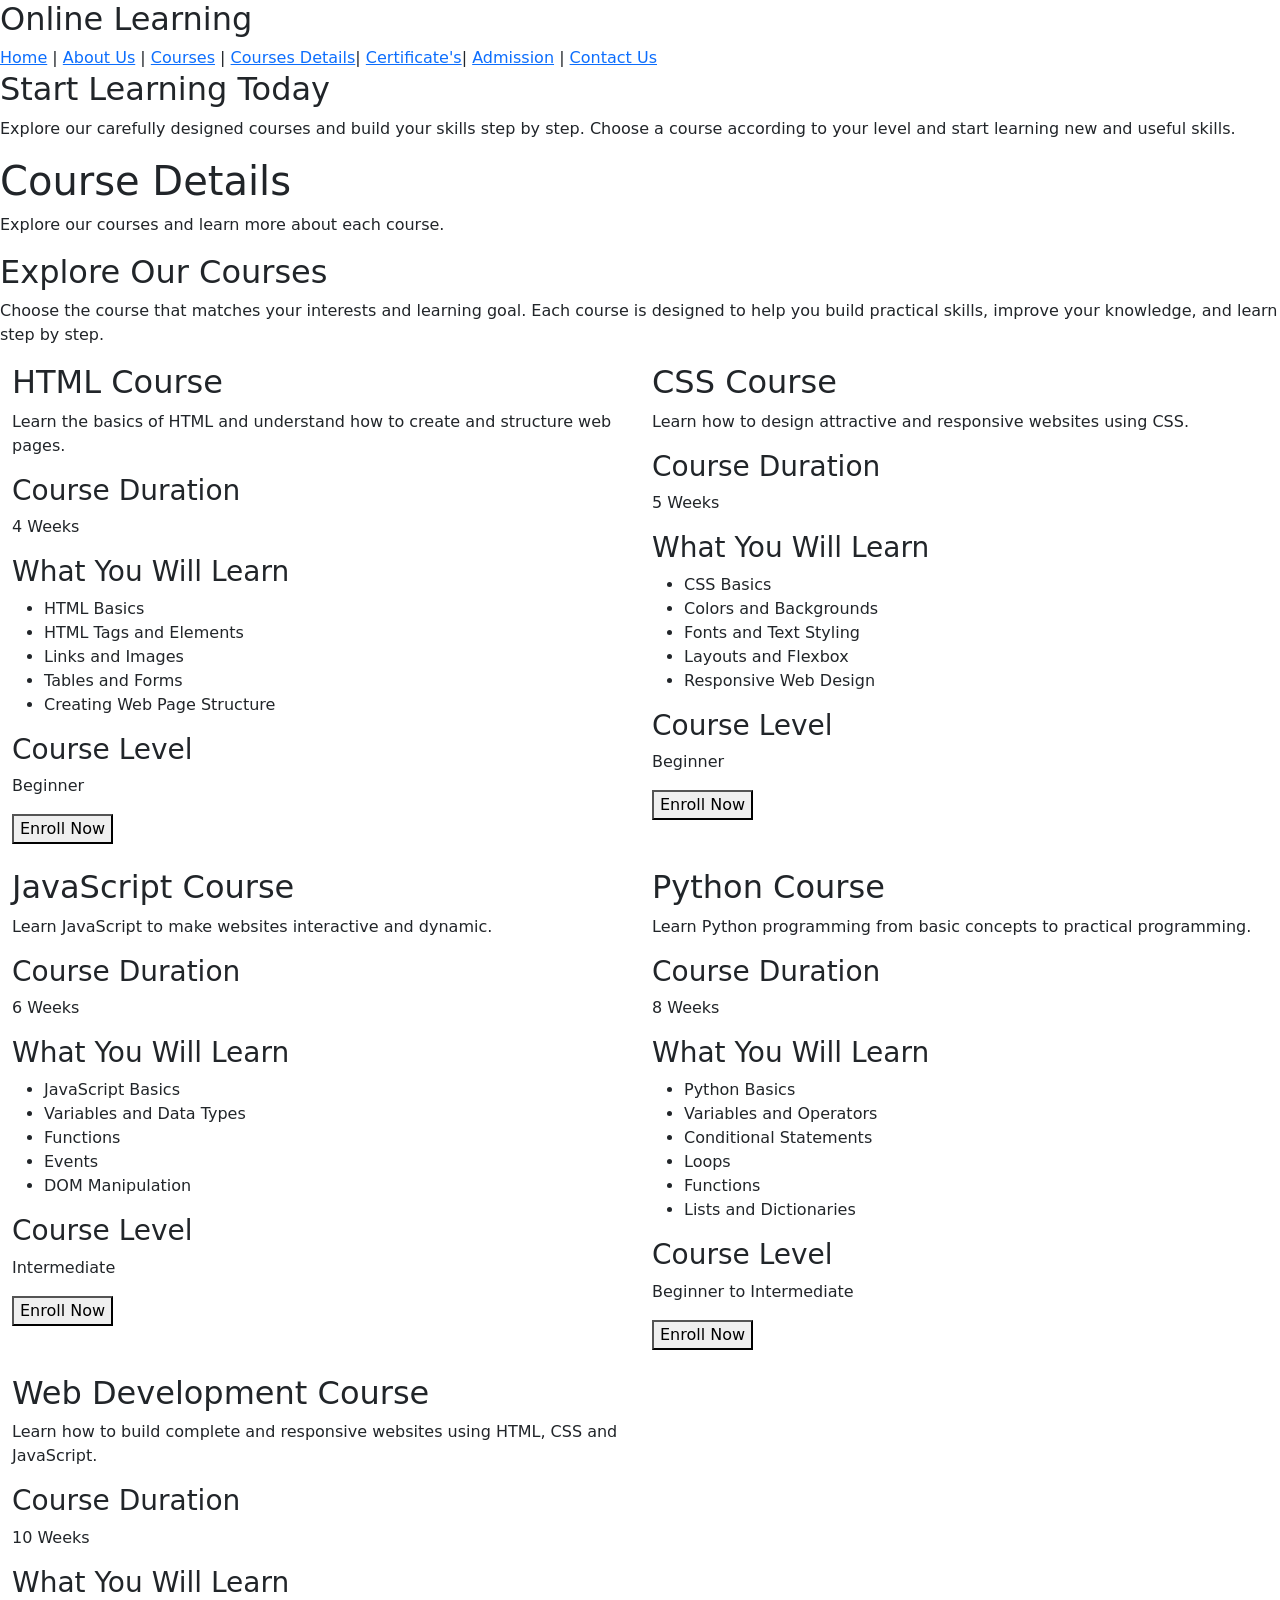
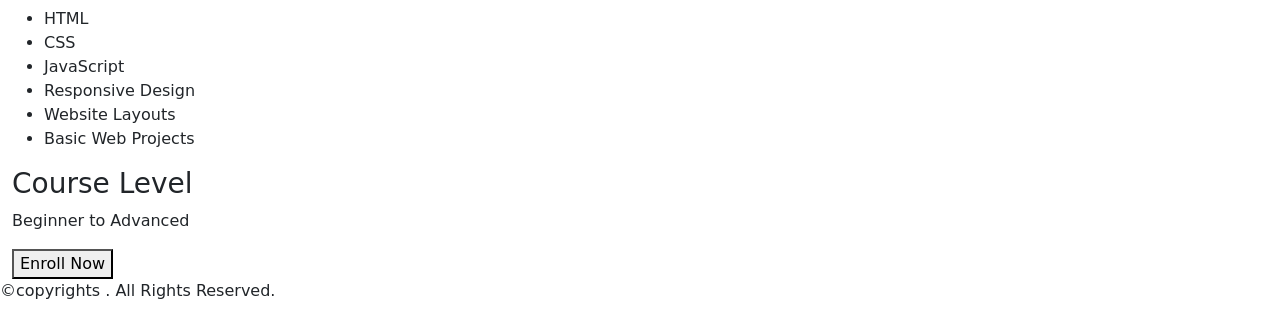
==== course-details.html @ 5242cfb8 "Add files via upload" ====
<!DOCTYPE html>
<html lang="en">
<head>
    <meta charset="UTF-8">
    <meta name="viewport" content="width=device-width, initial-scale=1.0">
    <title>Online Learning</title>
    <link rel="icon" href="image/educational banner.png">
    <link href="https://cdn.jsdelivr.net/npm/bootstrap@5.3.3/dist/css/bootstrap.min.css" rel="stylesheet">
    <link rel="stylesheet"  href="style.css">

</head>
<body class="course-details-page" style="background-image: url('image/education-bg.png');
             background-size: cover;
             background-position: center;
             background-repeat: no-repeat;
             background-attachment: fixed;"> 
    <nav align=" left">
    <h2>Online Learning</h2>
    <a href="index.html">Home</a> |
    <a href="about.html">About Us</a> |
    <a href="courses.html">Courses</a> |
    <a href="course-details.html"> Courses Details</a>|
    <a href="certification.html"> Certificate's</a>|
    <a href="addmission.html">Admission</a> |
    <a href="contact.html">Contact Us</a>
    </nav>
    

    <header><div class="course-intro">
    <h2>Start Learning Today</h2>
    <p>
        Explore our carefully designed courses and build your skills
        step by step. Choose a course according to your level and
        start learning new and useful skills.
    </p>
</div>

    <h1>Course Details</h1>
    <p>Explore our courses and learn more about each course.</p>
</header>

<main>

    <!-- Course Introduction Box -->
    <div class="course-intro">
        <h2>Explore Our Courses</h2>
        <p>
            Choose the course that matches your interests and learning goal.
            Each course is designed to help you build practical skills,
            improve your knowledge, and learn step by step.
        </p>
    </div>

    <div class="container-fluid">
        <div class="row g-4">

            <!-- HTML Course -->
            <div class="col-md-6">
                <section id="html-course" class="course-card">
                    <h2>HTML Course</h2>
                    <p>
                        Learn the basics of HTML and understand how to create
                        and structure web pages.
                    </p>

                    <h3>Course Duration</h3>
                    <p>4 Weeks</p>

                    <h3>What You Will Learn</h3>
                    <ul>
                        <li>HTML Basics</li>
                        <li>HTML Tags and Elements</li>
                        <li>Links and Images</li>
                        <li>Tables and Forms</li>
                        <li>Creating Web Page Structure</li>
                    </ul>

                    <h3>Course Level</h3>
                    <p>Beginner</p>
<button onclick="goToAdmission()">Enroll Now</button>
                    
                </section>
            </div>


            <!-- CSS Course -->
            <div class="col-md-6">
                <section id="css-course" class="course-card">
                    <h2>CSS Course</h2>
                    <p>
                        Learn how to design attractive and responsive websites
                        using CSS.
                    </p>

                    <h3>Course Duration</h3>
                    <p>5 Weeks</p>

                    <h3>What You Will Learn</h3>
                    <ul>
                        <li>CSS Basics</li>
                        <li>Colors and Backgrounds</li>
                        <li>Fonts and Text Styling</li>
                        <li>Layouts and Flexbox</li>
                        <li>Responsive Web Design</li>
                    </ul>

                    <h3>Course Level</h3>
                    <p>Beginner</p>

<button onclick="goToAdmission()">Enroll Now</button>
                    
                </section>
            </div>


            <!-- JavaScript Course -->
            <div class="col-md-6">
                <section id="javascript-course" class="course-card">
                    <h2>JavaScript Course</h2>
                    <p>
                        Learn JavaScript to make websites interactive and dynamic.
                    </p>

                    <h3>Course Duration</h3>
                    <p>6 Weeks</p>

                    <h3>What You Will Learn</h3>
                    <ul>
                        <li>JavaScript Basics</li>
                        <li>Variables and Data Types</li>
                        <li>Functions</li>
                        <li>Events</li>
                        <li>DOM Manipulation</li>
                    </ul>

                    <h3>Course Level</h3>
                    <p>Intermediate</p>

                    <button>Enroll Now</button>
                </section>
            </div>


            <!-- Python Course -->
            <div class="col-md-6">
                <section id="python-course" class="course-card">
                    <h2>Python Course</h2>
                    <p>
                        Learn Python programming from basic concepts to
                        practical programming.
                    </p>

                    <h3>Course Duration</h3>
                    <p>8 Weeks</p>

                    <h3>What You Will Learn</h3>
                    <ul>
                        <li>Python Basics</li>
                        <li>Variables and Operators</li>
                        <li>Conditional Statements</li>
                        <li>Loops</li>
                        <li>Functions</li>
                        <li>Lists and Dictionaries</li>
                    </ul>

                    <h3>Course Level</h3>
                    <p>Beginner to Intermediate</p>

<button onclick="goToAdmission()">Enroll Now</button>
                
                </section>
            </div>


            <!-- Web Development Course -->
            <div class="col-md-6">
                <section id="web-development-course" class="course-card">
                    <h2>Web Development Course</h2>
                    <p>
                        Learn how to build complete and responsive websites
                        using HTML, CSS and JavaScript.
                    </p>

                    <h3>Course Duration</h3>
                    <p>10 Weeks</p>

                    <h3>What You Will Learn</h3>
                    <ul>
                        <li>HTML</li>
                        <li>CSS</li>
                        <li>JavaScript</li>
                        <li>Responsive Design</li>
                        <li>Website Layouts</li>
                        <li>Basic Web Projects</li>
                    </ul>

                    <h3>Course Level</h3>
                    <p>Beginner to Advanced</p>

<button onclick="goToAdmission()">Enroll Now</button>
                    
                </section>
            </div>

        </div>
    </div>

</main>

    <footer>
        <p>&copy;copyrights . All Rights Reserved.</p>
    </footer>

<script>
function goToAdmission() {
    window.location.href = "addmission.html";
}
</script>

</body>
</html>
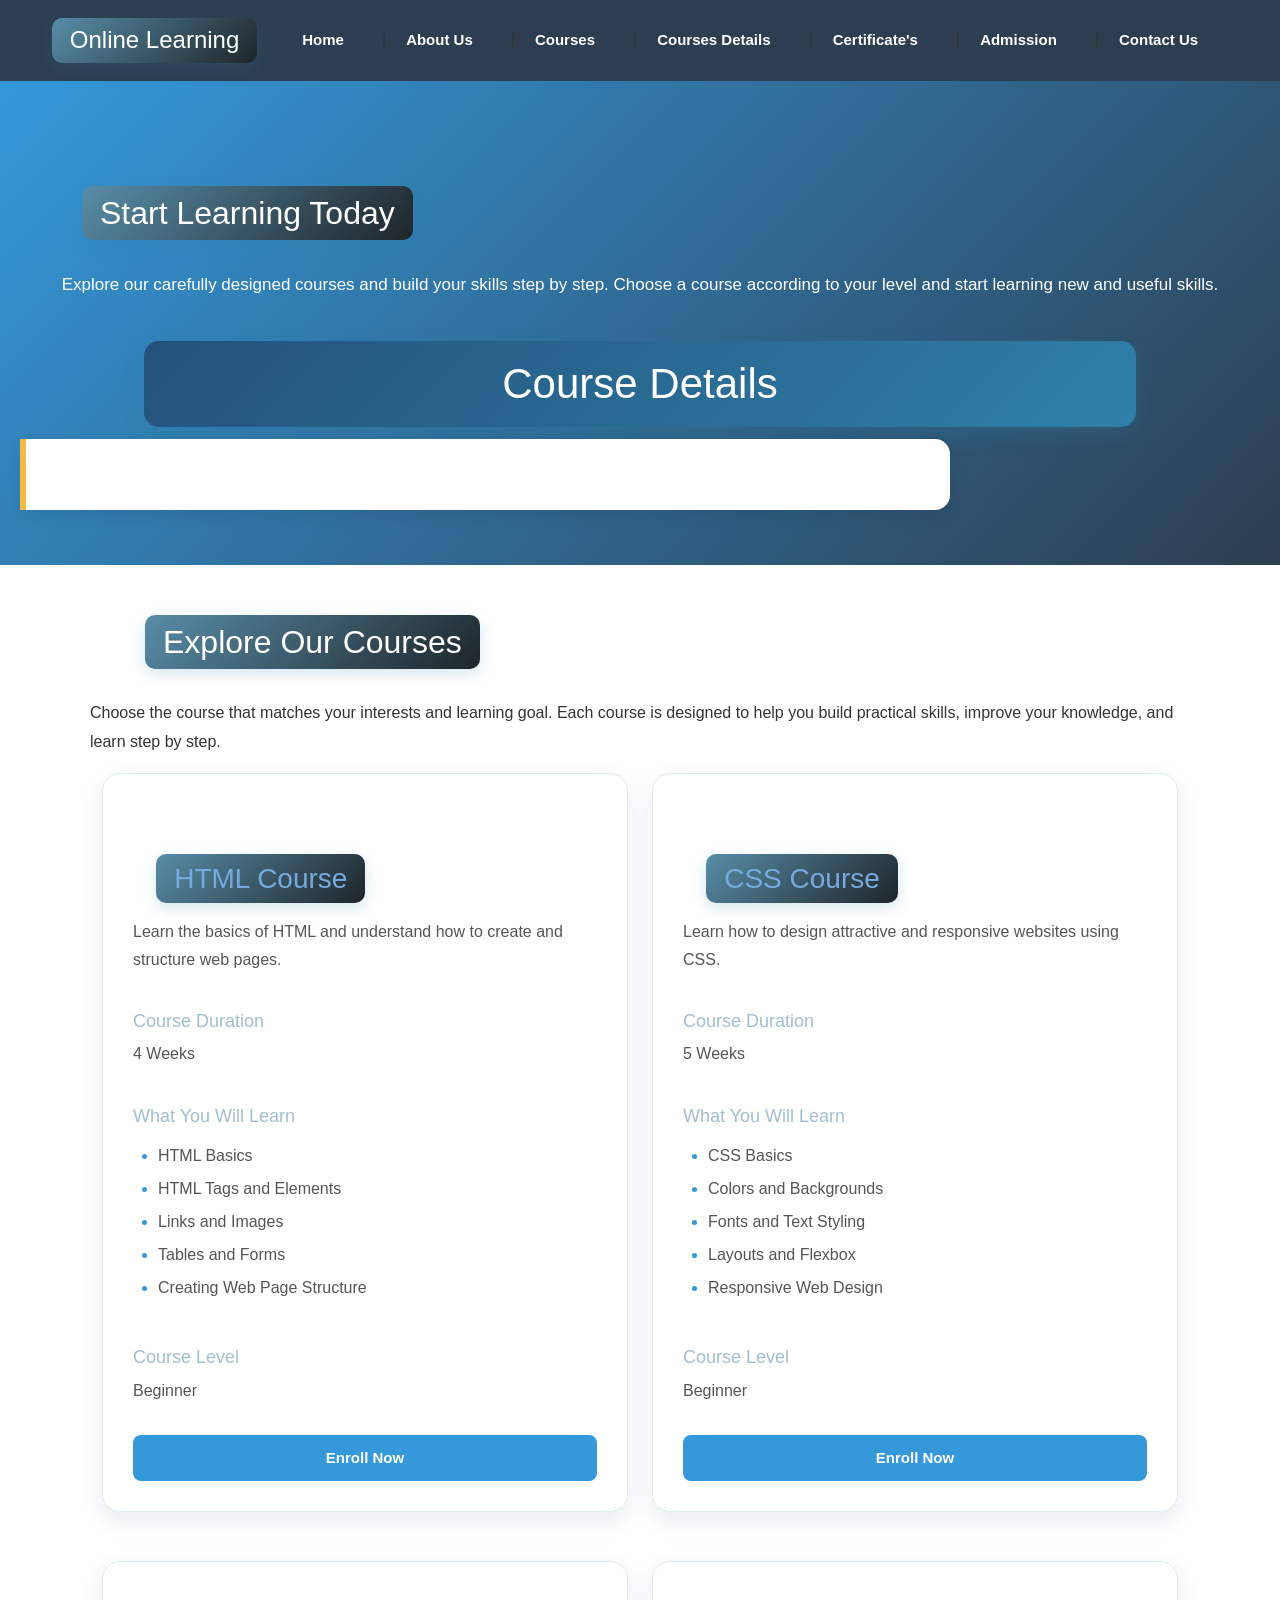
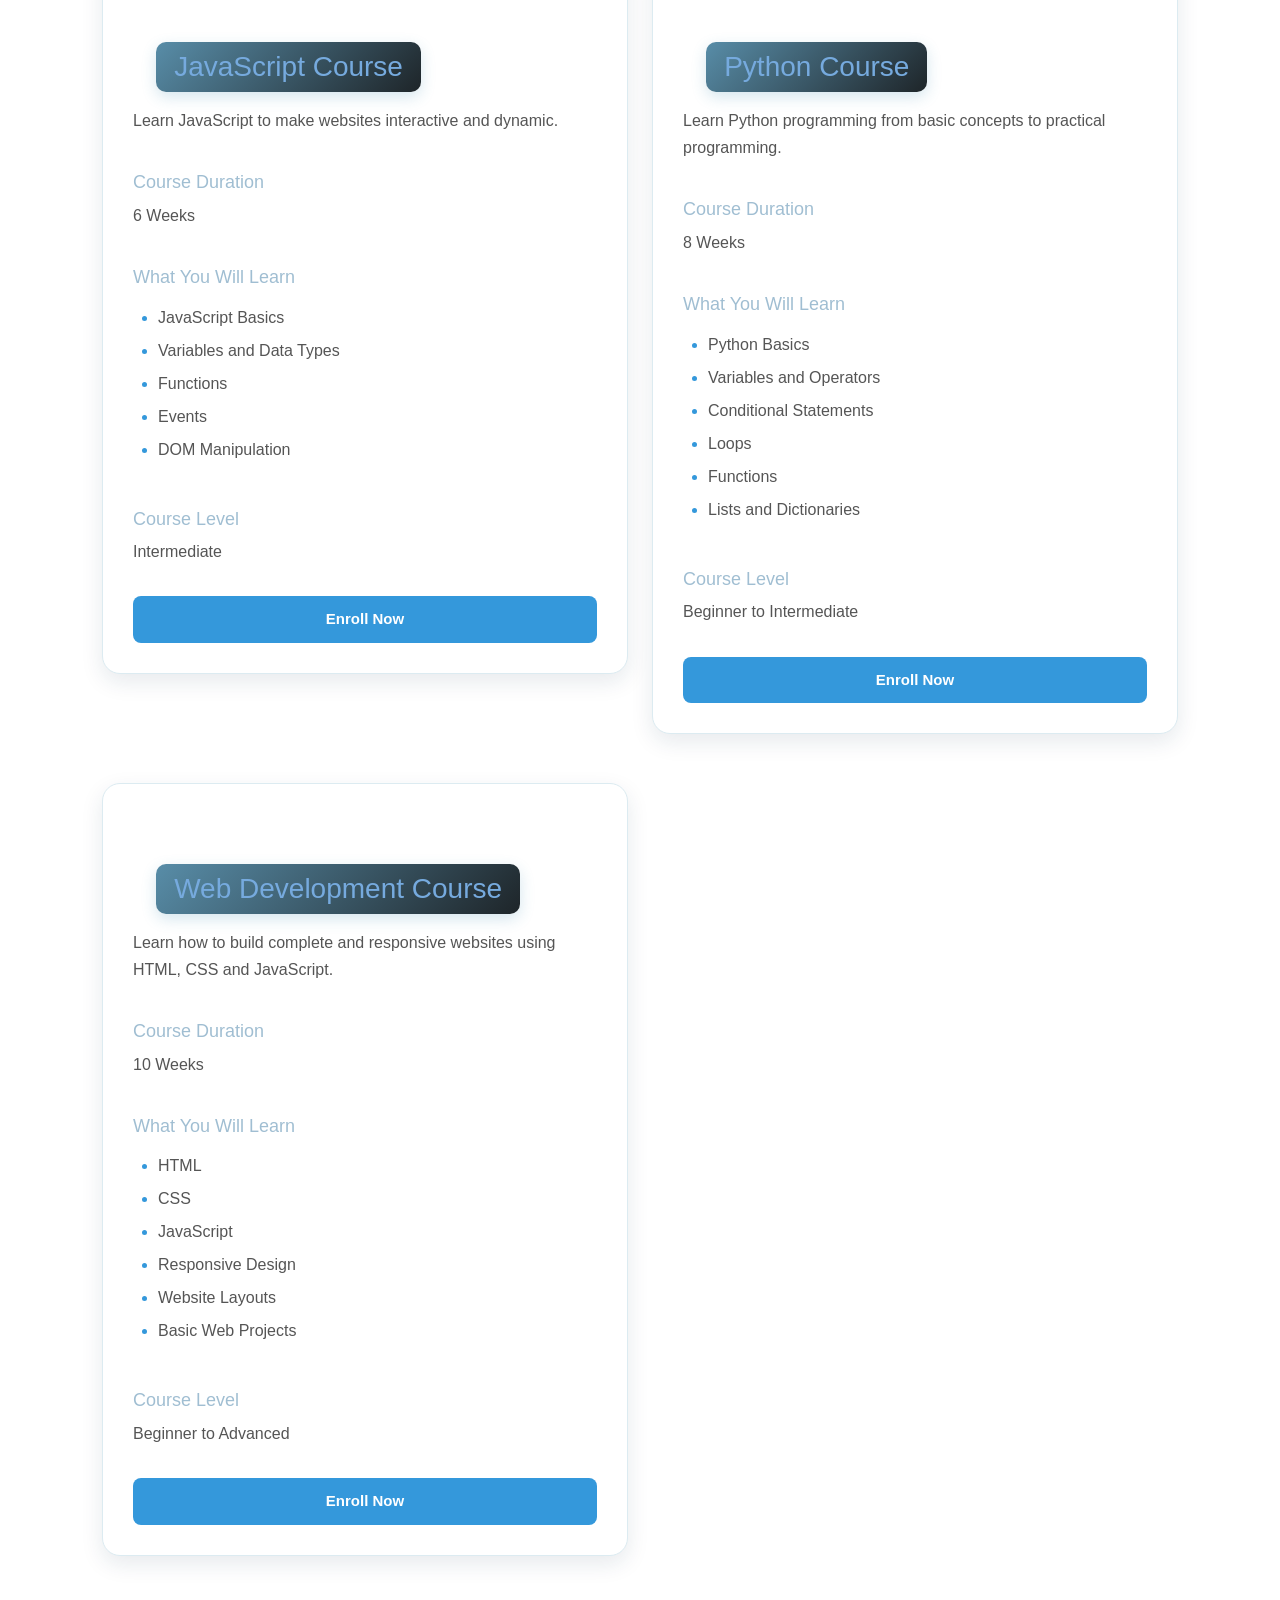
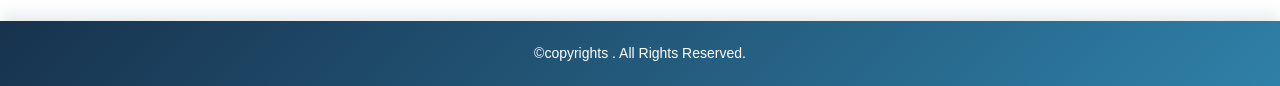
==== commit ec4e0002: "Update course-details.html" ====
--- a/course-details.html
+++ b/course-details.html
@@ -9,11 +9,7 @@
     <link rel="stylesheet"  href="style.css">
 
 </head>
-<body class="course-details-page" style="background-image: url('image/education-bg.png');
-             background-size: cover;
-             background-position: center;
-             background-repeat: no-repeat;
-             background-attachment: fixed;"> 
+<body class="course-details-page" >
     <nav align=" left">
     <h2>Online Learning</h2>
     <a href="index.html">Home</a> |
@@ -218,4 +214,4 @@
 </script>
 
 </body>
-</html>+</html>
--- a/style.css
+++ b/style.css
@@ -0,0 +1,1892 @@
+/* ===== Whole Page ===== */
+
+body {
+    margin: 0;
+    font-family: Arial, sans-serif;
+    color: #243746;
+    background: linear-gradient(135deg, #f5fbff, #eaf6fb);
+
+}
+nav {
+    display: flex;
+    flex-direction: row;
+    align-items: center;
+    justify-content: center;
+}
+
+
+/* ===== Welcome Heading ===== */
+
+h1 {
+    text-align: center;
+    color: white;
+    background: linear-gradient(135deg, #23527c, #2f80a8);
+    padding: 18px;
+    margin: 40px auto 20px;
+    width: 80%;
+    border-radius: 15px;
+    box-shadow: 0 8px 20px rgba(47, 128, 168, 0.25);
+}
+
+
+/* ===== Welcome Paragraph ===== */
+
+p {
+    line-height: 1.8;
+}
+
+h1 + p {
+    width: 75%;
+    margin: 0 auto;
+    padding: 20px 25px;
+
+    background-color: white;
+
+    border-left: 6px solid #f4b942;
+    border-radius: 0 15px 15px 0;
+
+    box-shadow: 0 6px 18px rgba(0, 0, 0, 0.08);
+
+    font-size: 17px;
+}
+
+
+/* ===== Image ===== */
+
+img {
+    display: block;
+
+    max-width: 700px;
+    width: 90%;
+    height: auto;
+
+    margin: 30px auto;
+
+    border: 6px solid white;
+    border-radius: 18px;
+
+    box-shadow: 0 10px 25px rgba(0, 0, 0, 0.18);
+}
+
+
+/* ===== Popular Co
+urses Heading ===== */
+
+h2 {
+    color: white;
+    background: linear-gradient(135deg, #588da8, #1e2529);
+    padding: 8px 18px;
+    width: fit-content;
+    margin: 50px auto 30px 5%;
+    border-radius: 10px;
+    box-shadow: 0 5px 15px rgba(47, 128, 168, 0.2);
+    text-align: center;
+}
+
+/* ===== Courses Table ===== */
+
+table {
+    width: 75%;
+
+    margin:  25px auto  25px 5%;
+
+    border-collapse: collapse;
+
+    background-color: white;
+    border-radius: 15px;
+
+    overflow: hidden;
+
+    box-shadow: 0 10px 25px rgba(0, 0, 0, 0.12);
+}
+
+
+/* ===== Table Heading ===== */
+
+th {
+    background: linear-gradient(135deg, #17324d, #2f80a8);
+
+    color: white;
+
+    padding: 17px;
+
+    font-size: 16px;
+
+    text-align: left;
+}
+
+
+/* ===== Table Cells ===== */
+
+td {
+    padding: 16px;
+
+    border-bottom: 1px solid #dcebf1;
+}
+
+
+/* Alternate Rows */
+
+tr:nth-child(even) {
+    background-color: #f2f9fc;
+}
+
+
+/* Hover Effect */
+
+tr:hover {
+    background-color: #e4f4fa;
+}
+
+
+/* Course Name */
+
+td:first-child {
+    font-weight: bold;
+    color: #17324d;
+}
+
+
+/* ===== Enroll Button ===== */
+
+td a {
+    background-color: #f4b942;
+
+    color: #17324d;
+
+    text-decoration: none;
+
+    font-weight: bold;
+
+    padding: 9px 15px;
+
+    border-radius: 8px;
+
+    display: inline-block;
+
+    transition: 0.3s;
+}
+
+td a:hover {
+    background-color: #e0a52e;
+
+    transform: translateY(-2px);
+}
+
+/* ===== COURSE INFO CARD ===== */
+
+.course-info-card {
+    width: 28%;
+    margin: 25px auto 25px 5%;
+    padding: 20px;
+    background: rgba(255, 255, 255, 0.92);
+    border-left: 5px solid #f4b942;
+    border-radius: 12px;
+    box-shadow: 0 6px 18px rgba(0, 0, 0, 0.12);
+    box-sizing: border-box;
+}
+
+.course-info-card h3 {
+    margin-top: 0;
+    color: #23527c;
+    font-size: 20px;
+}
+
+.course-info-card p {
+    color: #34495e;
+    line-height: 1.6;
+    font-size: 15px;
+    margin-bottom: 0;
+}
+/* ===== Footer ===== */
+
+footer {
+    background-color: #17324d;
+
+    color: white;
+
+    text-align: center;
+
+    padding: 20px;
+
+    margin-top: 50px;
+}
+
+footer p {
+    margin: 0;
+}
+
+
+/* ===== Mobile ===== */
+
+@media (max-width: 700px) {
+
+    nav a {
+        display: inline-block;
+        margin-bottom: 8px;
+        font-size: 14px;
+    }
+
+    h1 {
+        width: 90%;
+        font-size: 24px;
+    }
+
+    h1 + p {
+        width: 85%;
+        font-size: 15px;
+    }
+
+    table {
+        width: 95%;
+        font-size: 14px;
+    }
+
+    th,
+    td {
+        padding: 10px;
+    }
+
+}
+
+/* ===== INDEX PAGE BACKGROUND ===== */
+
+body.index-page {
+    background-image: url("image/education-bg.png");
+    background-size: cover;
+    background-position: center;
+    background-repeat: no-repeat;
+    background-attachment: fixed;
+}/* ===== OTHER PAGES BACKGROUND ===== */
+
+body.about-page,
+body.addmission-page,
+body.contact-page {
+    background-image: url("image/education-bg.png");
+    background-size: cover;
+    background-position: center;
+    background-repeat: no-repeat;
+    background-attachment: fixed;
+}
+
+
+/* ===== WELCOME SECTION ===== */
+
+body.index-page h1 {
+    text-align: center;
+    margin: 100px auto 25px;
+    width: 70%;
+}
+
+
+/* ===== WELCOME PARAGRAPH ===== */
+
+body.index-page h1 + p {
+    width: 60%;
+    margin: 0 auto;
+    padding: 20px 25px;
+    text-align: center;
+    background: rgba(255, 255, 255, 0.88);
+    border-radius: 15px;
+    line-height: 1.8;
+}
+/* ===== Mission & Vision Cards ===== */
+
+.mission-card,
+.vision-card {
+    padding: 25px;
+    border-radius: 18px;
+    min-height: 220px;
+
+    box-shadow: 0 8px 25px rgba(0, 0, 0, 0.12);
+
+    transition: 0.3s ease;
+
+    border: none;
+}
+
+
+/* Mission */
+
+.mission-card {
+    background: linear-gradient(135deg, #e8f6ff, #ffffff);
+    border-top: 6px solid #2f80a8;
+}
+
+
+/* Vision */
+
+.vision-card {
+    background: linear-gradient(135deg, #fff8e6, #ffffff);
+    border-top: 6px solid #f4b942;
+}
+
+
+/* Heading */
+
+.mission-card h2,
+.vision-card h2 {
+    color: white;
+
+    padding: 12px 20px;
+
+    border-radius: 10px;
+
+    text-align: center;
+
+    font-size: 22px;
+
+    margin-bottom: 18px;
+}
+
+
+/* Mission Heading */
+
+.mission-card h2 {
+    background: linear-gradient(135deg, #17324d, #2f80a8);
+}
+
+
+/* Vision Heading */
+
+.vision-card h2 {
+    background: linear-gradient(135deg, #d99a19, #f4b942);
+}
+
+
+/* Paragraph */
+
+.mission-card p,
+.vision-card p {
+    font-size: 16px;
+
+    line-height: 1.8;
+
+    text-align: justify;
+
+    color: #34495e;
+
+    margin: 0;
+}
+
+
+/* Hover Effect */
+
+.mission-card:hover,
+.vision-card:hover {
+    transform: translateY(-6px);
+
+    box-shadow: 0 14px 30px rgba(0, 0, 0, 0.16);
+}
+
+
+/* ===== Mobile ===== */
+
+@media (max-width: 768px) {
+
+    .mission-card,
+    .vision-card {
+        padding: 18px;
+    }
+
+    .mission-card h2,
+    .vision-card h2 {
+        font-size: 19px;
+    }
+
+}
+/* ===== Student Facilities ===== */
+
+.facilities-card {
+    background: linear-gradient(135deg, #ffffff, #eef8fc);
+    padding: 28px;
+    border-radius: 18px;
+
+    border-top: 6px solid #2f80a8;
+
+    box-shadow: 0 8px 25px rgba(0, 0, 0, 0.12);
+
+    transition: 0.3s ease;
+}
+
+.facilities-card:hover {
+    transform: translateY(-5px);
+    box-shadow: 0 14px 30px rgba(0, 0, 0, 0.16);
+}
+
+
+/* Facilities Heading */
+
+.facilities-card h2 {
+    color: white;
+
+    background: linear-gradient(135deg, #17324d, #2f80a8);
+
+    padding: 13px 20px;
+
+    border-radius: 10px;
+
+    text-align: center;
+
+    margin-bottom: 25px;
+}
+
+
+/* Facilities List */
+
+.facilities-card ul {
+    padding: 0;
+    margin: 0;
+    list-style: none;
+}
+
+.facilities-card li {
+    background-color: white;
+
+    margin-bottom: 12px;
+
+    padding: 12px 16px;
+
+    border-left: 5px solid #2f80a8;
+
+    border-radius: 8px;
+
+    box-shadow: 0 3px 10px rgba(0, 0, 0, 0.07);
+
+    transition: 0.3s;
+}
+
+.facilities-card li:hover {
+    background-color: #eaf6fb;
+
+    transform: translateX(5px);
+}
+
+
+/* ===== Benefits Section ===== */
+
+.benefits-card {
+    background: linear-gradient(135deg, #fffaf0, #ffffff);
+
+    padding: 28px;
+
+    border-radius: 18px;
+
+    border-top: 6px solid #f4b942;
+
+    box-shadow: 0 8px 25px rgba(0, 0, 0, 0.12);
+
+    transition: 0.3s ease;
+}
+
+.benefits-card:hover {
+    transform: translateY(-5px);
+
+    box-shadow: 0 14px 30px rgba(0, 0, 0, 0.16);
+}
+
+
+/* Benefits Heading */
+
+.benefits-card h2 {
+    color: white;
+
+    background: linear-gradient(135deg, #d99a19, #f4b942);
+
+    padding: 13px 20px;
+
+    border-radius: 10px;
+
+    text-align: center;
+
+    margin-bottom: 22px;
+}
+
+
+/* Benefits List */
+
+.benefits-card ul {
+    padding: 0;
+    margin: 0;
+
+    list-style: none;
+}
+
+.benefits-card li {
+    background-color: white;
+
+    margin-bottom: 11px;
+
+    padding: 11px 16px;
+
+    border-left: 5px solid #f4b942;
+
+    border-radius: 8px;
+
+    box-shadow: 0 3px 10px rgba(0, 0, 0, 0.07);
+
+    transition: 0.3s;
+}
+
+.benefits-card li:hover {
+    background-color: #fff7df;
+
+    transform: translateX(5px);
+}
+
+
+/* ===== Mobile ===== */
+
+@media (max-width: 768px) {
+
+    .facilities-card,
+    .benefits-card {
+        padding: 18px;
+    }
+
+    .facilities-card h2,
+    .benefits-card h2 {
+        font-size: 20px;
+    }
+
+    .facilities-card li,
+    .benefits-card li {
+        font-size: 14px;
+    }
+
+}
+/* =================================
+   COURSES PAGE
+================================= */
+
+.courses-section {
+    width: 90%;
+    max-width: 1200px;
+    margin: 45px auto;
+    text-align: center;
+}
+
+
+/* ===== Main Heading ===== */
+
+.courses-section > h1 {
+    display: inline-block;
+
+    background: linear-gradient(135deg, #17324d, #2f80a8);
+    color: white;
+
+    padding: 12px 35px;
+
+    border-radius: 12px;
+
+    box-shadow: 0 8px 20px rgba(23, 50, 77, 0.2);
+
+    margin-bottom: 12px;
+}
+
+
+/* ===== Intro Text ===== */
+
+.courses-section > p {
+    color: #526773;
+
+    font-size: 17px;
+
+    margin-bottom: 30px;
+}
+
+
+/* =================================
+   SEARCH & FILTER
+================================= */
+
+.course-controls {
+    display: flex;
+
+    justify-content: center;
+
+    gap: 15px;
+
+    margin-bottom: 35px;
+
+    flex-wrap: wrap;
+}
+
+.course-controls input,
+.course-controls select {
+    padding: 12px 16px;
+
+    border: 2px solid #c9e1ea;
+
+    border-radius: 10px;
+
+    outline: none;
+
+    font-size: 15px;
+
+    background: white;
+
+    transition: 0.3s;
+}
+
+.course-controls input {
+    width: 280px;
+}
+
+.course-controls select {
+    width: 190px;
+}
+
+.course-controls input:focus,
+.course-controls select:focus {
+    border-color: #2f80a8;
+
+    box-shadow: 0 0 8px rgba(47, 128, 168, 0.2);
+}
+
+
+/* =================================
+   COURSES GRID
+================================= */
+
+.courses-container {
+
+    display: grid;
+
+    grid-template-columns: repeat(3, 1fr);
+
+    gap: 28px;
+
+    align-items: stretch;
+}
+
+
+/* =================================
+   COURSE CARD
+================================= */
+
+.course-card {
+
+    background: white;
+
+    border-radius: 18px;
+
+    overflow: hidden;
+
+    border: 1px solid #dcebf1;
+
+    box-shadow: 0 8px 22px rgba(23, 50, 77, 0.10);
+
+    transition: all 0.3s ease;
+
+    display: flex;
+
+    flex-direction: column;
+}
+
+
+/* Hover */
+
+.course-card:hover {
+
+    transform: translateY(-8px);
+
+    box-shadow: 0 16px 30px rgba(23, 50, 77, 0.18);
+
+    border-color: #2f80a8;
+}
+
+
+/* =================================
+   COURSE IMAGE
+================================= */
+
+
+
+
+/* Image Hover */
+
+.course-card:hover img {
+
+    transform: scale(1.04);
+}
+
+
+/* =================================
+   COURSE INFORMATION
+================================= */
+
+.course-info {
+
+    padding: 20px;
+
+    text-align: left;
+
+    display: flex;
+
+.course-card img {
+    width: 100%;
+    height: 210px;
+
+    object-fit: contain;
+
+    display: block;
+
+    padding: 8px;
+
+    margin: 0;
+
+    background-color: #f4fafc;
+
+    border: none;
+
+    border-radius: 0;
+
+    box-shadow: none;
+
+    transition: 0.3s ease;
+}
+
+.course-card:hover img {
+    transform: scale(1.03);
+}
+
+
+    flex-direction: column;
+
+    flex-grow: 1;
+}
+
+
+/* Course Title */
+
+.course-info h2 {
+
+    color: white;
+
+    background: linear-gradient(135deg, #2f80a8, #246b8f);
+
+    padding: 10px 14px;
+
+    border-radius: 9px;
+
+    font-size: 20px;
+
+    margin: 0 0 15px;
+
+    text-align: center;
+
+    box-shadow: none;
+}
+
+
+/* Course Description */
+
+.course-info > p {
+
+    color: #526773;
+
+    line-height: 1.6;
+
+    font-size: 15px;
+
+    margin-bottom: 10px;
+}
+
+
+/* Level & Duration */
+
+.course-info strong {
+
+    color: #17324d;
+}
+
+
+/* =================================
+   VIEW COURSE BUTTON
+================================= */
+
+.course-info button {
+
+    width: 100%;
+
+    margin-top: auto;
+
+    padding: 11px;
+
+    border: none;
+
+    border-radius: 9px;
+
+    background: linear-gradient(135deg, #f4b942, #e3a72e);
+
+    color: #17324d;
+
+    font-size: 15px;
+
+    font-weight: bold;
+
+    cursor: pointer;
+
+    transition: 0.3s;
+}
+
+
+.course-info button:hover {
+
+    background: linear-gradient(135deg, #17324d, #2f80a8);
+
+    color: white;
+
+    transform: translateY(-2px);
+}
+
+
+/* =================================
+   FOOTER
+================================= */
+
+footer {
+
+    background: #17324d;
+
+    color: white;
+
+    text-align: center;
+
+    padding: 22px;
+
+    margin-top: 60px;
+}
+
+footer p {
+    margin: 0;
+}
+
+
+/* =================================
+   TABLET
+================================= */
+
+@media (max-width: 950px) {
+
+    .courses-container {
+
+        grid-template-columns: repeat(2, 1fr);
+
+    }
+
+}
+
+
+/* =================================
+   MOBILE
+================================= */
+
+@media (max-width: 600px) {
+
+    .courses-section {
+
+        width: 94%;
+
+    }
+
+    .courses-container {
+
+        grid-template-columns: 1fr;
+
+        gap: 22px;
+
+    }
+
+    .course-card img {
+
+        height: 210px;
+
+    }
+
+    .course-controls {
+
+        flex-direction: column;
+
+        align-items: center;
+
+    }
+
+    .course-controls input,
+    .course-controls select {
+
+        width: 90%;
+    }
+}/* =================================
+   CERTIFICATION PAGE
+================================= */
+
+.certification-page {
+    width: 100%;
+    max-width: none;
+    margin: 0;
+    padding: 40px 5%;
+    box-sizing: border-box;
+}
+/* ===== Certificate Header ===== */
+
+.certification-page .cert-header {
+    text-align: center;
+    margin-bottom: 35px;
+}
+
+.certification-page .cert-header h1 {
+    display: inline-block;
+    width: auto;
+    margin: 0 0 15px;
+    padding: 14px 35px;
+    background: linear-gradient(135deg, #17324d, #2f80a8);
+    color: white;
+    border-radius: 12px;
+    box-shadow: 0 8px 20px rgba(23, 50, 77, 0.20);
+}
+
+.certification-page .cert-header p {
+    color: #526773;
+    font-size: 17px;
+    margin: 0 auto;
+}
+
+
+/* =================================
+   INTRODUCTION CARD
+================================= */
+
+.certification-page .certificate-intro {
+    background: linear-gradient(135deg, #e8f6ff, #ffffff);
+    padding: 28px;
+    border-radius: 18px;
+    border-top: 6px solid #2f80a8;
+    box-shadow: 0 8px 25px rgba(0, 0, 0, 0.12);
+    margin-bottom: 30px;
+    transition: 0.3s ease;
+}
+
+.certification-page .certificate-intro:hover {
+    transform: translateY(-5px);
+    box-shadow: 0 14px 30px rgba(0, 0, 0, 0.16);
+}
+
+.certification-page .certificate-intro h2 {
+    color: white;
+    background: linear-gradient(135deg, #17324d, #2f80a8);
+    padding: 12px 20px;
+    border-radius: 10px;
+    text-align: center;
+    margin: 0 auto 20px;
+}
+
+.certification-page .certificate-intro p {
+    color: #34495e;
+    font-size: 16px;
+    line-height: 1.8;
+    text-align: center;
+    margin: 0;
+}
+
+
+/* =================================
+   HOW TO GET CERTIFICATE
+================================= */
+
+.certification-page .certificate-steps {
+    background: white;
+    padding: 28px;
+    border-radius: 18px;
+    border-top: 6px solid #f4b942;
+    box-shadow: 0 8px 25px rgba(0, 0, 0, 0.12);
+    margin-bottom: 30px;
+}
+
+.certification-page .certificate-steps h2 {
+    color: white;
+    background: linear-gradient(135deg, #d99a19, #f4b942);
+    padding: 13px 20px;
+    border-radius: 10px;
+    text-align: center;
+    margin: 0 auto 25px;
+}
+
+.certification-page .certificate-steps ol {
+    max-width: 750px;
+    margin: auto;
+    padding-left: 25px;
+}
+
+.certification-page .certificate-steps li {
+    background: #f5fbff;
+    margin-bottom: 12px;
+    padding: 13px 18px;
+    border-left: 5px solid #2f80a8;
+    border-radius: 8px;
+    color: #34495e;
+    box-shadow: 0 3px 10px rgba(0, 0, 0, 0.07);
+    transition: 0.3s;
+}
+
+.certification-page .certificate-steps li:hover {
+    background: #eaf6fb;
+    transform: translateX(5px);
+}
+
+
+/* =================================
+   AVAILABLE CERTIFICATES
+================================= */
+
+.certification-page .available-certificates {
+    background: linear-gradient(135deg, #ffffff, #eef8fc);
+    padding: 28px;
+    border-radius: 18px;
+    border-top: 6px solid #2f80a8;
+    box-shadow: 0 8px 25px rgba(0, 0, 0, 0.12);
+    margin-bottom: 30px;
+}
+
+.certification-page .available-certificates h2 {
+    color: white;
+    background: linear-gradient(135deg, #17324d, #2f80a8);
+    padding: 13px 20px;
+    border-radius: 10px;
+    text-align: center;
+    margin: 0 auto 25px;
+}
+
+.certification-page .certificate-list {
+    display: grid;
+    grid-template-columns: repeat(3, 1fr);
+    gap: 15px;
+    padding: 0;
+    list-style: none;
+}
+
+.certification-page .certificate-list li {
+    background: white;
+    padding: 18px;
+    border-left: 5px solid #2f80a8;
+    border-radius: 10px;
+    box-shadow: 0 4px 12px rgba(0, 0, 0, 0.08);
+    font-weight: bold;
+    color: #17324d;
+    transition: 0.3s;
+}
+
+.certification-page .certificate-list li:hover {
+    background: #eaf6fb;
+    transform: translateY(-4px);
+}
+
+
+/* =================================
+   BENEFITS
+================================= */
+
+.certification-page .certificate-benefits {
+    background: linear-gradient(135deg, #fffaf0, #ffffff);
+    padding: 28px;
+    border-radius: 18px;
+    border-top: 6px solid #f4b942;
+    box-shadow: 0 8px 25px rgba(0, 0, 0, 0.12);
+    margin-bottom: 35px;
+}
+
+.certification-page .certificate-benefits h2 {
+    color: white;
+    background: linear-gradient(135deg, #d99a19, #f4b942);
+    padding: 13px 20px;
+    border-radius: 10px;
+    text-align: center;
+    margin: 0 auto 22px;
+}
+
+.certification-page .certificate-benefits ul {
+    list-style: none;
+    padding: 0;
+    margin: 0;
+}
+
+.certification-page .certificate-benefits li {
+    background: white;
+    margin-bottom: 11px;
+    padding: 12px 16px;
+    border-left: 5px solid #f4b942;
+    border-radius: 8px;
+    box-shadow: 0 3px 10px rgba(0, 0, 0, 0.07);
+    color: #34495e;
+    transition: 0.3s;
+}
+
+.certification-page .certificate-benefits li:hover {
+    background: #fff7df;
+    transform: translateX(5px);
+}
+
+
+/* =================================
+   START LEARNING
+================================= */
+
+.certification-page .start-learning {
+    text-align: center;
+    background: linear-gradient(135deg, #17324d, #2f80a8);
+    padding: 35px 25px;
+    border-radius: 18px;
+    box-shadow: 0 10px 25px rgba(23, 50, 77, 0.20);
+    margin-bottom: 40px;
+}
+
+.certification-page .start-learning h2 {
+    background: none;
+    box-shadow: none;
+    color: white;
+    margin: 0 0 12px;
+}
+
+.certification-page .start-learning p {
+    color: white;
+    margin-bottom: 22px;
+}
+
+.certification-page .start-learning button {
+    border: none;
+    padding: 12px 28px;
+    border-radius: 9px;
+    background: linear-gradient(135deg, #f4b942, #e3a72e);
+    color: #17324d;
+    font-size: 16px;
+    font-weight: bold;
+    cursor: pointer;
+    transition: 0.3s;
+}
+
+.certification-page .start-learning button:hover {
+    background: white;
+    color: #17324d;
+    transform: translateY(-3px);
+}
+
+
+/* =================================
+   CERTIFICATE PREVIEW
+================================= */
+
+.certification-page .certificate-preview {
+    text-align: center;
+    margin-top: 45px;
+}
+
+.certification-page .certificate-preview > h2 {
+    display: inline-block;
+    background: linear-gradient(135deg, #17324d, #2f80a8);
+    color: white;
+    padding: 12px 30px;
+    border-radius: 12px;
+    margin-bottom: 12px;
+}
+
+.certification-page .certificate-preview > p {
+    color: #526773;
+    font-size: 17px;
+    margin-bottom: 30px;
+}
+
+
+/* =================================
+   ACTUAL CERTIFICATE
+================================= */
+
+.certification-page .certificate {
+    position: relative;
+    max-width: 850px;
+    margin: 30px auto;
+    padding: 55px 45px;
+    background: linear-gradient(135deg, #ffffff, #f5fbff);
+    border: 8px solid #f4b942;
+    outline: 3px solid #17324d;
+    outline-offset: -18px;
+    border-radius: 8px;
+    box-shadow: 0 15px 35px rgba(23, 50, 77, 0.20);
+    text-align: center;
+}
+
+.certification-page .certificate h3:first-child {
+    color: #2f80a8;
+    font-size: 18px;
+    margin-bottom: 30px;
+}
+
+.certification-page .certificate h1 {
+    width: auto;
+    margin: 0 auto 20px;
+    padding: 12px 25px;
+    background: linear-gradient(135deg, #17324d, #2f80a8);
+    color: white;
+    border-radius: 10px;
+    font-size: 32px;
+}
+
+.certification-page .certificate h2 {
+    color: #17324d;
+    background: none;
+    box-shadow: none;
+    font-size: 27px;
+    margin: 18px auto;
+}
+
+.certification-page .certificate h3 {
+    color: #2f80a8;
+    font-size: 22px;
+    margin: 15px 0;
+}
+
+.certification-page .certificate p {
+    color: #526773;
+    font-size: 16px;
+    line-height: 1.7;
+}
+
+
+/* Certificate Details */
+
+.certification-page .certificate-details {
+    display: flex;
+    justify-content: space-between;
+    gap: 20px;
+    margin-top: 35px;
+    padding-top: 18px;
+    border-top: 2px solid #dcebf1;
+    color: #17324d;
+    font-weight: bold;
+}
+
+
+/* Signatures */
+
+.certification-page .signature {
+    display: flex;
+    justify-content: space-around;
+    gap: 80px;
+    margin-top: 45px;
+    color: #34495e;
+    font-weight: bold;
+}
+
+.certification-page .signature div {
+    min-width: 150px;
+}
+
+
+/* =================================
+   MOBILE
+================================= */
+
+@media (max-width: 768px) {
+
+    .certification-page {
+        width: 94%;
+    }
+
+    .certificate-list {
+        grid-template-columns: 1fr !important;
+    }
+
+    .certification-page .certificate {
+        padding: 40px 20px;
+    }
+
+    .certification-page .certificate h1 {
+        font-size: 24px;
+    }
+
+    .certification-page .certificate h2 {
+        font-size: 22px;
+    }
+
+    .certification-page .certificate-details {
+        flex-direction: column;
+        text-align: center;
+    }
+
+    .certification-page .signature {
+        flex-direction: column;
+        gap: 30px;
+        align-items: center;
+    }
+}
+/* =================================
+   ADMISSION PAGE
+================================= */
+
+body {
+    margin: 0;
+    font-family: Arial, sans-serif;
+    background: linear-gradient(135deg, #f5fbff, #eef8fc);
+    color: #34495e;
+}
+
+
+/* =================================
+   NAVIGATION
+==============================*/
+
+nav {
+    background: linear-gradient(135deg, #17324d, #2f80a8);
+    padding: 18px 25px;
+    text-align: left !important;
+    box-shadow: 0 5px 15px rgba(23, 50, 77, 0.20);
+}
+
+nav a {
+    color: white;
+    text-decoration: none;
+    font-weight: bold;
+    font-size: 16px;
+    margin-right: 18px;
+    transition: 0.3s ease;
+}
+
+nav a:hover {
+    color: #f4b942;
+}
+
+/* =================================
+   MAIN TITLE
+================================= */
+
+body > h1 {
+    text-align: center;
+    width: fit-content;
+    margin: 40px auto 25px;
+    padding: 14px 35px;
+    background: linear-gradient(135deg, #17324d, #2f80a8);
+    color: white;
+    border-radius: 12px;
+    box-shadow: 0 8px 20px rgba(23, 50, 77, 0.20);
+}
+
+
+/* =================================
+   ADMISSION HEADING
+================================= */
+
+body > h2 {
+    text-align: center;
+    width: fit-content;
+    margin: 20px auto 12px;
+    padding: 12px 30px;
+    background: linear-gradient(135deg, #d99a19, #f4b942);
+    color: white;
+    border-radius: 10px;
+    box-shadow: 0 6px 15px rgba(217, 154, 25, 0.20);
+}
+
+body > p {
+    text-align: center;
+    color: #526773;
+    font-size: 16px;
+    margin-bottom: 30px;
+}
+
+
+/* =================================
+   ADMISSION FORM
+================================= */
+
+form {
+    width: 90%;
+    max-width: 750px;
+    margin: 0 auto 40px;
+    padding: 35px;
+    background: white;
+    border-radius: 18px;
+    border-top: 6px solid #2f80a8;
+    box-shadow: 0 10px 30px rgba(23, 50, 77, 0.14);
+    box-sizing: border-box;
+}
+
+
+/* =================================
+   LABELS
+================================= */
+
+form label {
+    display: inline-block;
+    margin-bottom: 8px;
+    color: #17324d;
+    font-size: 16px;
+    font-weight: bold;
+}
+
+
+/* =================================
+   INPUTS
+================================= */
+
+form input[type="text"],
+form input[type="email"],
+form input[type="tel"],
+form input[type="date"],
+form select,
+form textarea {
+    width: 100%;
+    padding: 12px 14px;
+    border: 2px solid #dcebf1;
+    border-radius: 9px;
+    background: #f8fcfe;
+    color: #34495e;
+    font-size: 15px;
+    box-sizing: border-box;
+    outline: none;
+    transition: 0.3s ease;
+}
+
+
+/* Focus Effect */
+
+form input[type="text"]:focus,
+form input[type="email"]:focus,
+form input[type="tel"]:focus,
+form input[type="date"]:focus,
+form select:focus,
+form textarea:focus {
+    border-color: #2f80a8;
+    background: white;
+    box-shadow: 0 0 0 3px rgba(47, 128, 168, 0.12);
+}
+
+
+/* =================================
+   PLACEHOLDER
+================================= */
+
+form input::placeholder,
+form textarea::placeholder {
+    color: #8a9ba5;
+}
+
+
+/* =================================
+   GENDER
+================================= */
+
+form input[type="radio"] {
+    accent-color: #2f80a8;
+    margin-right: 5px;
+}
+
+form input[type="radio"] + label {
+    font-weight: normal;
+}
+
+
+/* =================================
+   TEXTAREA
+================================= */
+
+form textarea {
+    resize: vertical;
+    min-height: 100px;
+}
+
+
+/* =================================
+   BUTTONS
+================================= */
+
+form input[type="submit"],
+form input[type="reset"] {
+    border: none;
+    padding: 13px 25px;
+    border-radius: 9px;
+    font-size: 15px;
+    font-weight: bold;
+    cursor: pointer;
+    transition: 0.3s ease;
+    margin-top: 8px;
+}
+
+
+/* Submit Button */
+
+form input[type="submit"] {
+    background: linear-gradient(135deg, #17324d, #2f80a8);
+    color: white;
+    margin-right: 10px;
+}
+
+form input[type="submit"]:hover {
+    background: linear-gradient(135deg, #2f80a8, #17324d);
+    transform: translateY(-3px);
+    box-shadow: 0 6px 15px rgba(23, 50, 77, 0.20);
+}
+
+
+/* Reset Button */
+
+form input[type="reset"] {
+    background: linear-gradient(135deg, #f4b942, #e3a72e);
+    color: #17324d;
+}
+
+form input[type="reset"]:hover {
+    background: white;
+    color: #17324d;
+    border: 2px solid #f4b942;
+    transform: translateY(-3px);
+}
+
+
+/* =================================
+   FOOTER
+================================= */
+
+footer {
+    background: linear-gradient(135deg, #17324d, #2f80a8);
+    padding: 20px;
+    text-align: center;
+    margin-top: 30px;
+    box-shadow: 0 -5px 15px rgba(23, 50, 77, 0.12);
+}
+
+footer p {
+    color: white;
+    margin: 0;
+    font-size: 14px;
+}
+
+
+/* =================================
+   MOBILE RESPONSIVE
+================================= */
+
+@media (max-width: 768px) {
+
+    nav {
+        padding: 15px 10px;
+        line-height: 2;
+    }
+
+    nav a {
+        font-size: 14px;
+        margin: 0 4px;
+    }
+
+    body > h1 {
+        font-size: 26px;
+        padding: 12px 25px;
+    }
+
+    body > h2 {
+        font-size: 22px;
+        padding: 11px 22px;
+    }
+
+    form {
+        width: 94%;
+        padding: 25px 20px;
+    }
+
+    form input[type="submit"],
+    form input[type="reset"] {
+        width: 100%;
+        margin: 6px 0;
+    }
+}
+/* =========================
+   COURSE DETAILS PAGE
+   ========================= */
+body.course-details-page {
+    margin: 0;
+    font-family: Arial, sans-serif;
+    background-image: url("image/education-bg.png");
+    background-size: cover;
+    background-position: center;
+    background-repeat: no-repeat;
+    background-attachment: fixed;
+    color: #333;
+}
+
+/* Navigation */
+nav {
+    background: #2c3e50;
+    padding: 18px 35px;
+    display: flex;
+    align-items: center;
+    flex-wrap: wrap;
+    gap: 8px;
+    box-shadow: 0 3px 10px rgba(0, 0, 0, 0.15);
+}
+
+nav h2 {
+    color: white;
+    margin: 0 25px 0 0;
+    font-size: 24px;
+}
+
+nav a {
+    color: white;
+    text-decoration: none;
+    font-size: 15px;
+    padding: 8px 12px;
+    border-radius: 6px;
+    transition: 0.3s;
+}
+
+nav a:hover {
+    background: #3498db;
+    color: white;
+}
+
+/* Header */
+header {
+    text-align: center;
+    padding: 55px 20px;
+    background: linear-gradient(135deg, #3498db, #2c3e50);
+    color: white;
+}
+
+header h1 {
+    font-size: 42px;
+    margin-bottom: 12px;
+}
+
+header p {
+    font-size: 17px;
+    margin: 0;
+}
+
+/* Main area */
+main {
+    width: 90%;
+    max-width: 1100px;
+    margin: 40px auto;
+}
+
+/* Course Cards */
+main section{
+    background: linear-gradient(135deg, #eaf6ff, #d6efff);
+    padding: 30px;
+    margin-bottom: 25px;
+    border-radius: 15px;
+    border-left: 6px solid #3498db;
+    box-shadow: 0 5px 18px rgba(0, 0, 0, 0.10);
+    transition: 0.3s ease;
+}
+
+main section:hover {
+    transform: translateY(-5px);
+    box-shadow: 0 10px 25px rgba(0, 0, 0, 0.15);
+}
+
+/* Course headings */
+main section h2 {
+    color: #76aade;
+    font-size: 28px;
+    margin-bottom: 15px;
+}
+
+main section h3 {
+    color: #a0bed2;
+    font-size: 18px;
+    margin-top: 22px;
+    margin-bottom: 8px;
+}
+
+/* Paragraph */
+main section p {
+    line-height: 1.7;
+    color: #555;
+}
+
+/* Course list */
+main section ul {
+    padding-left: 25px;
+}
+
+main section li {
+    margin: 9px 0;
+    color: #555;
+}
+
+main section li::marker {
+    color: #3498db;
+}
+
+/* Enroll Button */
+main section button {
+    background: #3498db;
+    color: white;
+    border: none;
+    padding: 12px 25px;
+    border-radius: 8px;
+    font-size: 15px;
+    font-weight: bold;
+    margin-top: 15px;
+    cursor: pointer;
+    transition: 0.3s;
+}
+
+main section button:hover {
+    background: #6b849e;
+    transform: scale(1.05);
+}
+
+/* Horizontal lines */
+main hr {
+    display: nomain hr {
+    display: none;
+}
+
+/* =========================
+   COURSE DETAILS FOOTER
+   ========================= */
+
+body.course-details-page {
+    margin: 0;
+    padding: 0;
+}
+
+body.course-details-page footer {
+    width: 100vw;
+    margin: 50px 0 0 0;
+    padding: 22px 0;
+    background: linear-gradient(135deg, #6889ab, #2f80a8);
+    color: white;
+    text-align: center;
+    box-sizing: border-box;
+    display: block;
+}
+
+body.course-details-page footer p {
+    margin: 0;
+    color: white;
+}
+
+/* =========================
+   RESPONSIVE DESIGN
+   ========================= */
+
+@media (max-width: 768px) {
+
+    nav {
+        justify-content: center;
+        text-align: center;
+        padding: 15px;
+    }
+
+    nav h2 {
+        width: 100%;
+        margin: 0 0 12px 0;
+    }
+
+    nav a {
+        font-size: 13px;
+        padding: 7px 8px;
+    }
+
+    header {
+        padding: 40px 15px;
+    }
+
+    header h1 {
+        font-size: 32px;
+    }
+
+    main {
+        width: 92%;
+    }
+
+    main section {
+        padding: 22px;
+    }
+
+    main section h2 {
+        font-size: 24px;
+    }
+}
+
+
+
+
+
+main section h2 {
+    background: #72a4ce;
+    color: #7bb0e4;
+    padding: 12px 18px;
+    border-radius: 8px;
+    margin-bottom: 18px;
+}
+.course-intro {
+    background: #ffffff;
+    padding: 25px 30px;
+    margin-bottom: 30px;
+    border-radius: 12px;
+    text-align: center;
+    box-shadow: 0 4px 15px rgba(0, 0, 0, 0.08);
+    border-top: 4px solid #3498db;
+}
+
+.course-intro h2 {
+    color: #9cc2e9;
+    margin-bottom: 10px;
+    font-size: 25px;
+}
+
+.course-intro p {
+    color: #555;
+    line-height: 1.7;
+    margin: 0;
+    font-size: 16px;
+}
+.course-intro {
+    background: white;
+    padding: 25px 30px;
+    margin: 30px auto;
+    border-radius: 12px;
+    text-align: center;
+    box-shadow: 0 4px 15px rgba(0, 0, 0, 0.08);
+    border-top: 4px solid #3498db;
+}
+
+.course-intro h2 {
+    color: #7eb5ed;
+    margin-bottom: 12px;
+    font-size: 26px;
+}
+
+.course-intro p {
+    color: #555;
+    line-height: 1.7;
+    margin: 0;
+    font-size: 16px;
+}
+.course-details-page .course-card {
+    background: linear-gradient(135deg, #eaf6ff, #d6efff);
+    border-radius: 15px;
+    padding: 30px;
+    border-left: 6px solid #2f80a8;
+    box-shadow: 0 5px 18px rgba(0, 0, 0, 0.10);
+    transition: 0.3s ease;
+}
+
+.course-details-page .course-card:hover {
+    transform: translateY(-5px);
+    box-shadow: 0 8px 25px rgba(0, 0, 0, 0.15);
+}
+body.course-details-page main .course-card {
+    background: linear-gradient(135deg, #eaf6ff, #d6efff) !important;
+    border-left: 6px solid #2f80a8 !important;
+    border-radius: 15px;
+    padding: 30px;
+    box-shadow: 0 5px 18px rgba(0,0,0,0.10);
+}
+
+body.course-details-page main .course-card h2 {
+    color: #17324d !important;
+}
